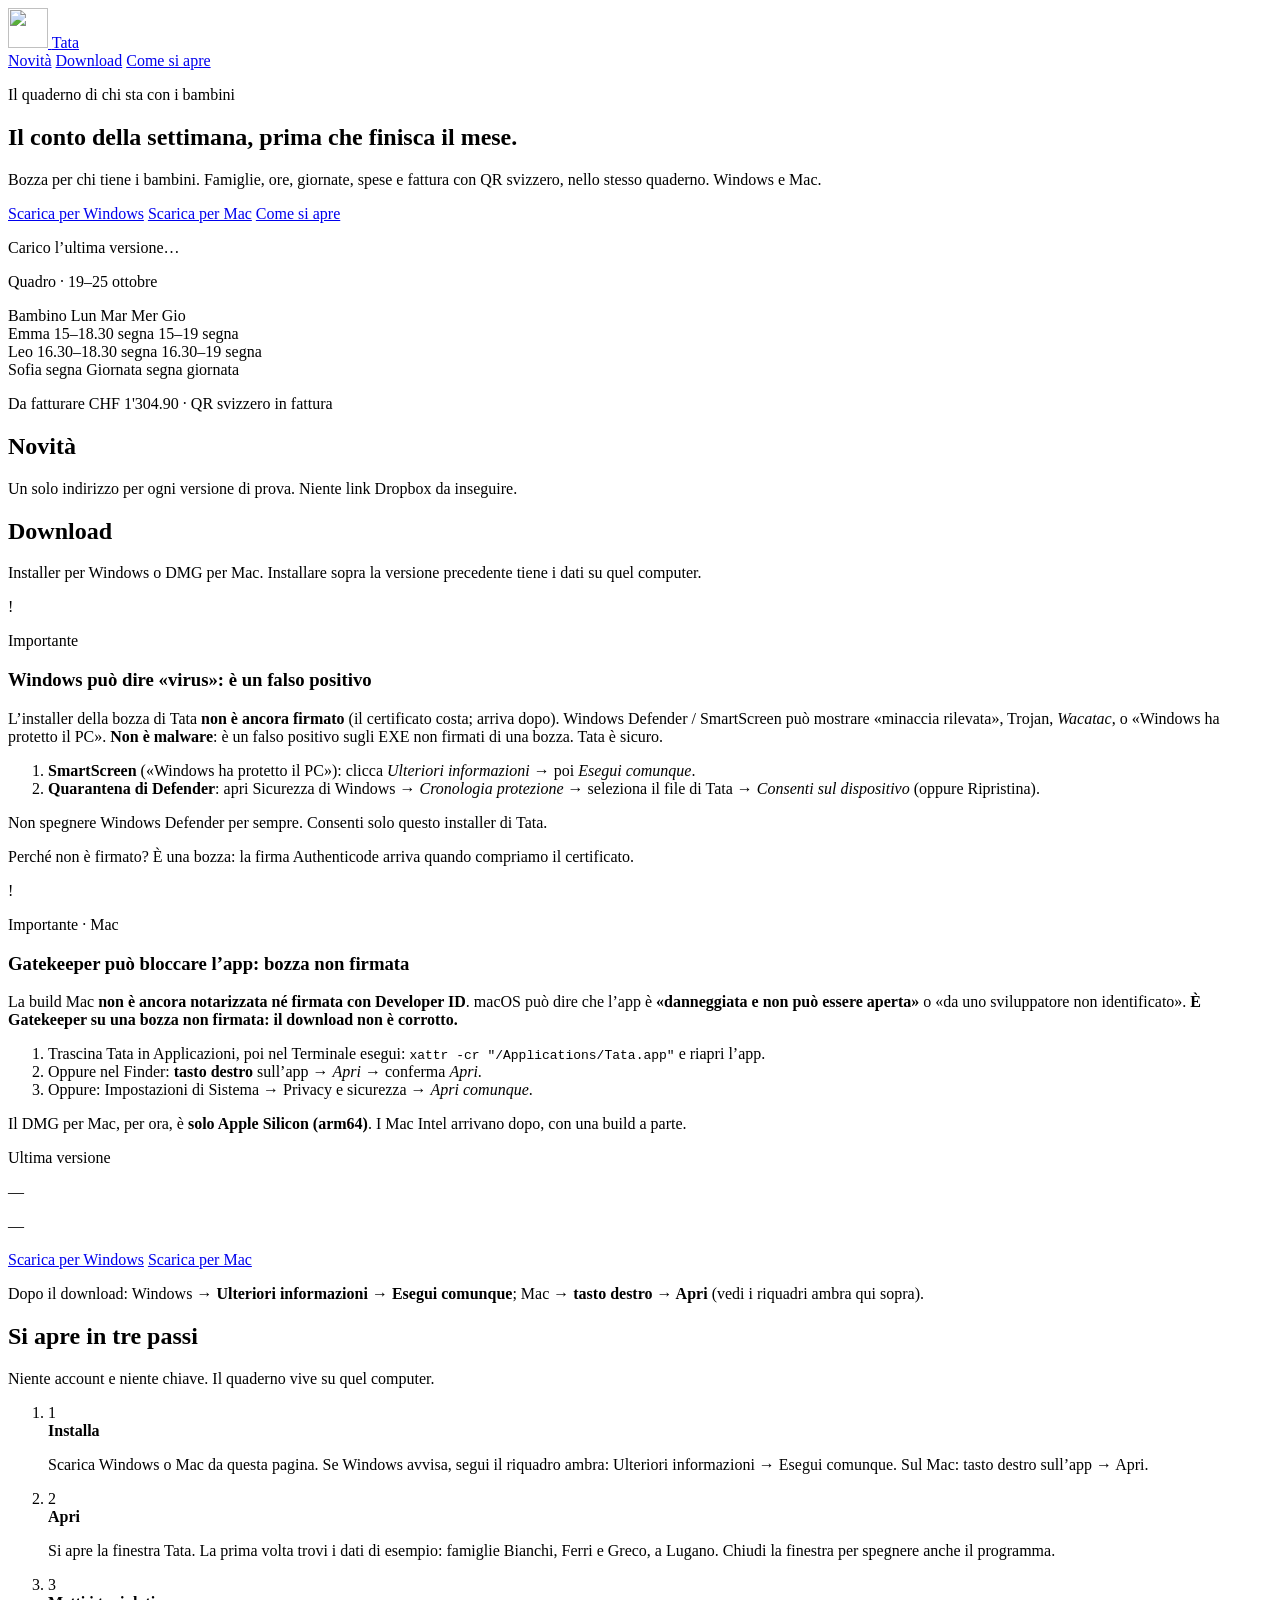
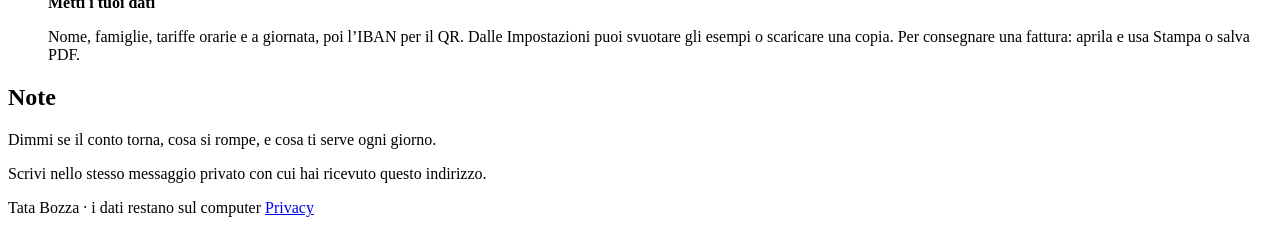
==== index.html @ 2945d557 "Soften the page so it feels like a nanny's notebook. Co-authored-by: Cursor <cursoragent@cursor.com>" ====
<!DOCTYPE html>
<html lang="it">
<head>
  <meta charset="UTF-8" />
  <meta name="viewport" content="width=device-width, initial-scale=1" />
  <title>Tata — Quaderno della tata · Bozza</title>
  <meta name="description" content="Bozza di Tata, il quaderno per chi tiene i bambini. Famiglie, ore, giornate, spese e fattura con QR svizzero. Windows e Mac." />
  <meta name="robots" content="noindex, nofollow" />
  <!-- GitHub project Pages: https://USER.github.io/tata/ -->
  <base href="/tata/" />
  <link rel="icon" href="tata-mark.svg" type="image/svg+xml" />
  <link rel="preconnect" href="https://fonts.googleapis.com" />
  <link rel="preconnect" href="https://fonts.gstatic.com" crossorigin />
  <link href="https://fonts.googleapis.com/css2?family=Fraunces:opsz,wght@9..144,500;9..144,620;9..144,700&family=Nunito:wght@400;600;700;800&display=swap" rel="stylesheet" />
  <link rel="stylesheet" href="styles.css?v=2" />
</head>
<body>
  <div class="grain" aria-hidden="true"></div>

  <header class="top">
    <a class="brand" href="#top" aria-label="Tata, inizio">
      <img src="tata-mark.svg" alt="" width="40" height="40" />
      <span>Tata</span>
    </a>
    <nav class="top-nav">
      <a href="#updates">Novità</a>
      <a href="#download">Download</a>
      <a href="#start">Come si apre</a>
    </nav>
  </header>

  <main id="top">
    <section class="hero" aria-label="Tata, bozza">
      <div class="blob blob-a" aria-hidden="true"></div>
      <div class="blob blob-b" aria-hidden="true"></div>
      <div class="hero-copy">
        <p class="eyebrow">Il quaderno di chi sta con i bambini</p>
        <h1>Il conto della settimana, prima che finisca il mese.</h1>
        <p class="lede">Bozza per chi tiene i bambini. Famiglie, ore, giornate, spese e fattura con QR svizzero, nello stesso quaderno. Windows e Mac.</p>
        <div class="cta-row">
          <a class="btn primary" id="btnDownload" href="#download">Scarica per Windows</a>
          <a class="btn primary soft" id="btnDownloadMacHero" href="#download">Scarica per Mac</a>
          <a class="btn ghost" href="#start">Come si apre</a>
        </div>
        <p class="hero-meta" id="heroMeta">Carico l’ultima versione…</p>
      </div>
      <div class="hero-board" aria-hidden="true">
        <p class="board-kicker">Quadro · 19–25 ottobre</p>
        <div class="board-head">
          <span>Bambino</span>
          <span>Lun</span>
          <span>Mar</span>
          <span>Mer</span>
          <span>Gio</span>
        </div>
        <div class="board-row">
          <span class="board-name"><i class="dot-name peach"></i>Emma</span>
          <span class="pill solid">15–18.30</span>
          <span class="pill ghost">segna</span>
          <span class="pill dash">15–19</span>
          <span class="pill ghost">segna</span>
        </div>
        <div class="board-row">
          <span class="board-name"><i class="dot-name sky"></i>Leo</span>
          <span class="pill solid sky">16.30–18.30</span>
          <span class="pill ghost">segna</span>
          <span class="pill dash sky">16.30–19</span>
          <span class="pill ghost">segna</span>
        </div>
        <div class="board-row">
          <span class="board-name"><i class="dot-name rose"></i>Sofia</span>
          <span class="pill ghost">segna</span>
          <span class="pill solid rose">Giornata</span>
          <span class="pill ghost">segna</span>
          <span class="pill dash rose">giornata</span>
        </div>
        <p class="board-foot">Da fatturare CHF 1'304.90 · QR svizzero in fattura</p>
      </div>
    </section>

    <section class="section" id="updates">
      <div class="section-inner">
        <h2>Novità</h2>
        <p class="section-lede">Un solo indirizzo per ogni versione di prova. Niente link Dropbox da inseguire.</p>
        <div id="latestNotes" class="notes"></div>
      </div>
    </section>

    <section class="section alt" id="download">
      <div class="section-inner">
        <h2>Download</h2>
        <p class="section-lede">Installer per Windows o DMG per Mac. Installare sopra la versione precedente tiene i dati su quel computer.</p>

        <aside class="security-banner" id="windowsSecurity" role="note" aria-labelledby="securityBannerTitle">
          <div class="security-banner-head">
            <span class="security-banner-icon" aria-hidden="true">!</span>
            <div>
              <p class="security-banner-kicker">Importante</p>
              <h3 class="security-banner-title" id="securityBannerTitle">Windows può dire «virus»: è un falso positivo</h3>
            </div>
          </div>
          <div class="security-banner-body">
            <p>
              L’installer della bozza di Tata <strong>non è ancora firmato</strong> (il certificato costa; arriva dopo).
              Windows Defender / SmartScreen può mostrare «minaccia rilevata», Trojan, <em>Wacatac</em>, o «Windows ha protetto il PC».
              <strong>Non è malware</strong>: è un falso positivo sugli EXE non firmati di una bozza. Tata è sicuro.
            </p>
            <ol class="security-steps">
              <li>
                <strong>SmartScreen</strong> («Windows ha protetto il PC»):
                clicca <em>Ulteriori informazioni</em> → poi <em>Esegui comunque</em>.
              </li>
              <li>
                <strong>Quarantena di Defender</strong>: apri Sicurezza di Windows →
                <em>Cronologia protezione</em> → seleziona il file di Tata →
                <em>Consenti sul dispositivo</em> (oppure Ripristina).
              </li>
            </ol>
            <p class="security-banner-foot">
              Non spegnere Windows Defender per sempre. Consenti solo questo installer di Tata.
            </p>
          </div>
          <p class="security-banner-why">
            Perché non è firmato? È una bozza: la firma Authenticode arriva quando compriamo il certificato.
          </p>
        </aside>

        <aside class="security-banner" id="macSecurity" role="note" aria-labelledby="macSecurityBannerTitle">
          <div class="security-banner-head">
            <span class="security-banner-icon" aria-hidden="true">!</span>
            <div>
              <p class="security-banner-kicker">Importante · Mac</p>
              <h3 class="security-banner-title" id="macSecurityBannerTitle">Gatekeeper può bloccare l’app: bozza non firmata</h3>
            </div>
          </div>
          <div class="security-banner-body">
            <p>
              La build Mac <strong>non è ancora notarizzata né firmata con Developer ID</strong>.
              macOS può dire che l’app è <strong>«danneggiata e non può essere aperta»</strong> o
              «da uno sviluppatore non identificato».
              <strong>È Gatekeeper su una bozza non firmata: il download non è corrotto.</strong>
            </p>
            <ol class="security-steps">
              <li>
                Trascina Tata in Applicazioni, poi nel Terminale esegui:
                <code>xattr -cr "/Applications/Tata.app"</code>
                e riapri l’app.
              </li>
              <li>
                Oppure nel Finder: <strong>tasto destro</strong> sull’app →
                <em>Apri</em> → conferma <em>Apri</em>.
              </li>
              <li>
                Oppure: Impostazioni di Sistema → Privacy e sicurezza →
                <em>Apri comunque</em>.
              </li>
            </ol>
            <p class="security-banner-foot">
              Il DMG per Mac, per ora, è <strong>solo Apple Silicon (arm64)</strong>. I Mac Intel arrivano dopo, con una build a parte.
            </p>
          </div>
        </aside>

        <div class="download-panel" id="downloadPanel" role="region" aria-label="Ultima versione">
          <div class="dl-main">
            <div>
              <p class="dl-label">Ultima versione</p>
              <p class="dl-version" id="dlVersion">—</p>
              <p class="dl-file" id="dlFile">—</p>
            </div>
            <div class="dl-actions">
              <a class="btn primary" id="btnDownloadMain" href="#download">Scarica per Windows</a>
              <a class="btn primary soft" id="btnDownloadMac" href="#download">Scarica per Mac</a>
            </div>
          </div>
          <p class="dl-hint" id="dlHint"></p>
          <p class="dl-security-reminder">
            Dopo il download: Windows → <strong>Ulteriori informazioni → Esegui comunque</strong>;
            Mac → <strong>tasto destro → Apri</strong> (vedi i riquadri ambra qui sopra).
          </p>
        </div>
        <div class="history" id="history"></div>
      </div>
    </section>

    <section class="section" id="start">
      <div class="section-inner">
        <h2>Si apre in tre passi</h2>
        <p class="section-lede">Niente account e niente chiave. Il quaderno vive su quel computer.</p>
        <ol class="steps">
          <li>
            <span class="step-num" aria-hidden="true">1</span>
            <div class="step-body">
              <strong>Installa</strong>
              <p>Scarica Windows o Mac da questa pagina. Se Windows avvisa, segui il riquadro ambra: Ulteriori informazioni → Esegui comunque. Sul Mac: tasto destro sull’app → Apri.</p>
            </div>
          </li>
          <li>
            <span class="step-num" aria-hidden="true">2</span>
            <div class="step-body">
              <strong>Apri</strong>
              <p>Si apre la finestra Tata. La prima volta trovi i dati di esempio: famiglie Bianchi, Ferri e Greco, a Lugano. Chiudi la finestra per spegnere anche il programma.</p>
            </div>
          </li>
          <li>
            <span class="step-num" aria-hidden="true">3</span>
            <div class="step-body">
              <strong>Metti i tuoi dati</strong>
              <p>Nome, famiglie, tariffe orarie e a giornata, poi l’IBAN per il QR. Dalle Impostazioni puoi svuotare gli esempi o scaricare una copia. Per consegnare una fattura: aprila e usa Stampa o salva PDF.</p>
            </div>
          </li>
        </ol>
        <p class="expiry" id="expiryLine"></p>
      </div>
    </section>

    <section class="section alt" id="feedback">
      <div class="section-inner narrow">
        <h2>Note</h2>
        <p class="section-lede">Dimmi se il conto torna, cosa si rompe, e cosa ti serve ogni giorno.</p>
        <p class="feedback-line">Scrivi nello stesso messaggio privato con cui hai ricevuto questo indirizzo.</p>
      </div>
    </section>
  </main>

  <footer class="foot">
    <div class="foot-inner">
      <span class="brand-mini">Tata</span>
      <span>Bozza · i dati restano sul computer</span>
      <a href="privacy.html">Privacy</a>
    </div>
  </footer>

  <script src="app.js"></script>
</body>
</html>
---- styles.css ----
:root {
  --bg: #f6efe6;
  --bg-deep: #f3e6d8;
  --ink: #3c332c;
  --ink-soft: #5c5148;
  --muted: #8a7b70;
  --line: rgba(92, 70, 52, 0.12);
  --panel: #fffaf4;
  --peach: #e7b089;
  --peach-deep: #d4966e;
  --sage: #6f8f78;
  --sage-deep: #5d7a66;
  --blush: #e7b7ae;
  --sky: #9eb8c9;
  --rose: #c9899a;
  --warn: #b86a32;
  --warn-ink: #6a4324;
  --warn-bg: #fff3e4;
  --warn-border: #f0d0aa;
  --font-display: "Fraunces", Georgia, serif;
  --font-body: "Nunito", "Segoe UI", sans-serif;
  --max: 1080px;
  --radius: 28px;
}

*,
*::before,
*::after { box-sizing: border-box; }

html {
  scroll-behavior: smooth;
  scroll-padding-top: 84px;
}

.section,
#top { scroll-margin-top: 84px; }

body {
  margin: 0;
  font-family: var(--font-body);
  color: var(--ink);
  background:
    radial-gradient(900px 520px at 8% -10%, rgba(231, 183, 174, 0.45), transparent 60%),
    radial-gradient(800px 480px at 100% 8%, rgba(158, 184, 201, 0.35), transparent 55%),
    linear-gradient(180deg, #fbf6ef 0%, var(--bg) 40%, #f3e4d4 100%);
  min-height: 100vh;
  line-height: 1.55;
  -webkit-font-smoothing: antialiased;
}

.grain {
  pointer-events: none;
  position: fixed;
  inset: 0;
  z-index: 50;
  opacity: 0.04;
  background-image: url("data:image/svg+xml,%3Csvg viewBox='0 0 200 200' xmlns='http://www.w3.org/2000/svg'%3E%3Cfilter id='n'%3E%3CfeTurbulence type='fractalNoise' baseFrequency='0.8' numOctaves='2' stitchTiles='stitch'/%3E%3C/filter%3E%3Crect width='100%25' height='100%25' filter='url(%23n)'/%3E%3C/svg%3E");
}

a { color: inherit; }

.top {
  position: sticky;
  top: 0;
  z-index: 20;
  display: flex;
  align-items: center;
  justify-content: space-between;
  gap: 16px;
  margin: 14px auto 0;
  width: min(1120px, calc(100% - 28px));
  padding: 10px 14px 10px 12px;
  border-radius: 999px;
  background: rgba(255, 250, 244, 0.82);
  border: 1px solid rgba(255, 255, 255, 0.7);
  box-shadow: 0 10px 30px rgba(120, 84, 54, 0.08);
  backdrop-filter: blur(12px);
}

.brand {
  display: inline-flex;
  align-items: center;
  gap: 10px;
  text-decoration: none;
  font-family: var(--font-display);
  font-weight: 620;
  font-size: 1.35rem;
  letter-spacing: -0.02em;
  color: var(--ink);
}

.brand img {
  width: 40px;
  height: 40px;
  border-radius: 50%;
}

.top-nav {
  display: flex;
  gap: 6px;
  font-size: 0.95rem;
  font-weight: 700;
  color: var(--ink-soft);
}

.top-nav a {
  text-decoration: none;
  padding: 8px 14px;
  border-radius: 999px;
}

.top-nav a:hover {
  background: rgba(111, 143, 120, 0.12);
  color: var(--sage-deep);
}

.hero {
  position: relative;
  display: grid;
  grid-template-columns: minmax(0, 1.05fr) minmax(280px, 0.95fr);
  gap: 36px;
  align-items: center;
  width: min(1120px, calc(100% - 40px));
  margin: 28px auto 10px;
  padding: 42px 18px 28px;
  overflow: hidden;
}

.blob {
  position: absolute;
  border-radius: 50%;
  filter: blur(2px);
  z-index: 0;
  pointer-events: none;
}

.blob-a {
  width: 280px;
  height: 280px;
  left: -40px;
  top: 20px;
  background: rgba(231, 183, 174, 0.45);
}

.blob-b {
  width: 220px;
  height: 220px;
  right: 8%;
  bottom: -30px;
  background: rgba(158, 184, 201, 0.35);
}

.hero-copy,
.hero-board { position: relative; z-index: 1; }

.eyebrow {
  margin: 0 0 12px;
  color: var(--sage-deep);
  font-weight: 800;
  letter-spacing: 0.01em;
}

.hero-copy h1 {
  margin: 0 0 14px;
  font-family: var(--font-display);
  font-weight: 620;
  font-size: clamp(2.2rem, 4.6vw, 3.5rem);
  letter-spacing: -0.03em;
  line-height: 1.08;
  color: #3a312b;
  max-width: 12ch;
}

.lede {
  margin: 0 0 26px;
  max-width: 38ch;
  font-size: 1.08rem;
  color: var(--ink-soft);
}

.cta-row {
  display: flex;
  flex-wrap: wrap;
  gap: 10px;
  margin-bottom: 14px;
}

.btn {
  display: inline-flex;
  align-items: center;
  justify-content: center;
  min-height: 48px;
  padding: 0 20px;
  border-radius: 999px;
  text-decoration: none;
  font-weight: 800;
  font-size: 0.95rem;
  border: 1px solid transparent;
  transition: transform 0.15s ease, background 0.15s ease, box-shadow 0.15s ease;
}

.btn:hover { transform: translateY(-1px); }
.btn:active { transform: translateY(0); }

.btn.primary {
  background: var(--peach);
  color: #3f2c22;
  box-shadow: 0 8px 18px rgba(212, 150, 110, 0.28);
}

.btn.primary:hover { background: #efc09a; }

.btn.primary.soft,
.btn.soft {
  background: var(--sage);
  color: #fbf8f3;
  box-shadow: 0 8px 18px rgba(111, 143, 120, 0.25);
}

.btn.primary.soft:hover,
.btn.soft:hover { background: #7d9d86; }

.btn.ghost {
  background: rgba(255, 250, 244, 0.7);
  color: var(--ink);
  border-color: rgba(92, 70, 52, 0.14);
}

.btn.ghost:hover { background: #fff; }

.btn[aria-disabled="true"],
.btn.is-disabled {
  opacity: 0.48;
  pointer-events: none;
  box-shadow: none;
}

.hero-meta {
  margin: 0;
  font-size: 0.92rem;
  color: var(--muted);
}

.hero-board {
  background: rgba(255, 250, 244, 0.92);
  border: 1px solid rgba(255, 255, 255, 0.8);
  border-radius: 32px;
  padding: 22px 20px 16px;
  box-shadow:
    0 24px 50px rgba(120, 84, 54, 0.1),
    0 2px 0 rgba(255, 255, 255, 0.8) inset;
}

.board-kicker {
  margin: 0 0 14px;
  font-family: var(--font-display);
  font-size: 1.05rem;
  font-weight: 620;
  color: var(--ink);
}

.board-head,
.board-row {
  display: grid;
  grid-template-columns: 92px repeat(4, minmax(0, 1fr));
  gap: 8px;
  align-items: center;
}

.board-head {
  margin-bottom: 8px;
  font-size: 0.72rem;
  letter-spacing: 0.04em;
  text-transform: lowercase;
  color: var(--muted);
  font-weight: 800;
}

.board-row { margin-bottom: 8px; }

.board-name {
  display: inline-flex;
  align-items: center;
  gap: 8px;
  font-weight: 800;
  font-size: 0.95rem;
}

.dot-name {
  width: 10px;
  height: 10px;
  border-radius: 50%;
  background: var(--peach);
  display: inline-block;
}

.dot-name.sky { background: var(--sky); }
.dot-name.rose { background: var(--rose); }
.dot-name.peach { background: var(--peach-deep); }

.pill {
  display: inline-flex;
  align-items: center;
  justify-content: center;
  min-height: 34px;
  padding: 0 8px;
  border-radius: 999px;
  font-size: 0.72rem;
  font-weight: 800;
  text-align: center;
  line-height: 1.15;
}

.pill.solid { background: #f0c7a4; color: #5a3b28; }
.pill.solid.sky { background: #d5e4ee; color: #355066; }
.pill.solid.rose { background: #f3d5dc; color: #6d4050; }
.pill.dash {
  background: transparent;
  color: #a86a42;
  border: 1.5px dashed #e3b48f;
}
.pill.dash.sky { color: #4d6d86; border-color: #b7cddd; }
.pill.dash.rose { color: #8d5368; border-color: #e3b8c4; }
.pill.ghost {
  background: transparent;
  color: var(--muted);
  font-weight: 700;
}

.board-foot {
  margin: 12px 0 0;
  padding-top: 12px;
  border-top: 1px dashed rgba(92, 70, 52, 0.16);
  font-size: 0.84rem;
  color: var(--ink-soft);
}

.section { padding: 64px 5vw; }

.section.alt {
  background: rgba(255, 250, 244, 0.45);
}

.section-inner {
  max-width: var(--max);
  margin: 0 auto;
}

.section-inner.narrow { max-width: 680px; }

.section h1,
.section h2 {
  margin: 0 0 8px;
  font-family: var(--font-display);
  font-weight: 620;
  font-size: clamp(2rem, 4vw, 2.7rem);
  letter-spacing: -0.03em;
  line-height: 1.1;
}

.section-inner > p { color: var(--ink-soft); }

.section-lede {
  margin: 0 0 28px;
  max-width: 42ch;
  color: var(--ink-soft);
  font-size: 1.05rem;
}

.notes {
  display: grid;
  gap: 12px;
  padding: 0;
  margin: 0;
  list-style: none;
}

.notes li,
.note-item {
  position: relative;
  padding: 16px 18px 16px 22px;
  border-radius: 22px;
  background: rgba(255, 250, 244, 0.86);
  box-shadow: 0 8px 24px rgba(120, 84, 54, 0.05);
  font-size: 1rem;
  color: var(--ink-soft);
}

.note-item::before {
  content: "";
  position: absolute;
  left: 12px;
  top: 1.35em;
  width: 0;
  height: 0;
}

.download-panel {
  background: var(--panel);
  border-radius: var(--radius);
  padding: 22px 24px;
  box-shadow: 0 16px 40px rgba(120, 84, 54, 0.07);
}

.dl-main {
  display: flex;
  flex-wrap: wrap;
  align-items: center;
  justify-content: space-between;
  gap: 18px;
}

.dl-actions {
  display: flex;
  flex-wrap: wrap;
  gap: 10px;
  align-items: center;
}

.dl-label {
  margin: 0 0 4px;
  font-size: 0.78rem;
  letter-spacing: 0.06em;
  text-transform: lowercase;
  color: var(--muted);
  font-weight: 800;
}

.dl-version {
  margin: 0;
  font-family: var(--font-display);
  font-size: 2rem;
  font-weight: 620;
}

.dl-file {
  margin: 6px 0 0;
  color: var(--muted);
  font-size: 0.92rem;
  word-break: break-all;
}

.dl-hint {
  margin: 16px 0 0;
  color: var(--muted);
  font-size: 0.95rem;
}

.security-banner {
  margin: 0 0 18px;
  padding: 22px 22px 18px;
  border-radius: 26px;
  background: linear-gradient(180deg, #fff8ef 0%, #fff1e0 100%);
  box-shadow: 0 10px 28px rgba(184, 106, 50, 0.08);
  color: var(--warn-ink);
}

.security-banner-head {
  display: flex;
  gap: 14px;
  align-items: center;
  margin-bottom: 12px;
}

.security-banner-icon {
  flex-shrink: 0;
  display: inline-flex;
  align-items: center;
  justify-content: center;
  width: 42px;
  height: 42px;
  border-radius: 50%;
  background: #f3d2b0;
  color: #6a4324;
  font-family: var(--font-display);
  font-weight: 700;
  font-size: 1.3rem;
  line-height: 1;
}

.security-banner-kicker {
  margin: 0 0 2px;
  font-size: 0.75rem;
  letter-spacing: 0.08em;
  text-transform: lowercase;
  font-weight: 800;
  color: var(--warn);
}

.security-banner-title {
  margin: 0;
  font-family: var(--font-display);
  font-weight: 620;
  font-size: clamp(1.2rem, 2.4vw, 1.5rem);
  letter-spacing: -0.02em;
  line-height: 1.2;
  color: var(--warn-ink);
}

.security-banner-body > p {
  margin: 0 0 12px;
  font-size: 0.98rem;
  line-height: 1.55;
  color: var(--warn-ink);
}

.security-steps {
  margin: 0 0 12px;
  padding-left: 1.15rem;
  color: var(--warn-ink);
  font-size: 0.96rem;
}

.security-steps li { margin: 0 0 8px; line-height: 1.5; }
.security-steps li:last-child { margin-bottom: 0; }

.security-steps em {
  font-style: normal;
  font-weight: 800;
  background: rgba(243, 210, 176, 0.7);
  padding: 1px 6px;
  border-radius: 999px;
}

.security-steps code {
  font-family: ui-monospace, SFMono-Regular, Menlo, Monaco, Consolas, monospace;
  font-size: 0.84em;
  word-break: break-all;
}

.security-banner-foot {
  margin: 0 !important;
  font-size: 0.9rem !important;
  font-weight: 700;
}

.security-banner-why {
  margin: 12px 0 0;
  font-size: 0.88rem;
  color: rgba(106, 67, 36, 0.8);
}

.dl-security-reminder {
  margin: 14px 0 0;
  padding: 12px 16px;
  border-radius: 18px;
  background: #fff6ec;
  color: var(--warn-ink);
  font-size: 0.92rem;
  font-weight: 700;
  line-height: 1.45;
}

.history {
  margin-top: 22px;
  display: grid;
  gap: 12px;
}

.hist-item {
  padding: 16px 18px;
  border-radius: 20px;
  background: rgba(255, 250, 244, 0.7);
}

.hist-head {
  display: flex;
  flex-wrap: wrap;
  gap: 10px 16px;
  align-items: baseline;
  margin-bottom: 8px;
}

.hist-ver {
  font-family: var(--font-display);
  font-weight: 620;
  font-size: 1.15rem;
}

.hist-date { color: var(--muted); font-size: 0.9rem; }

.hist-notes {
  margin: 0;
  padding-left: 1.1rem;
  color: var(--ink-soft);
}

.steps {
  margin: 0;
  padding: 0;
  list-style: none;
  display: grid;
  grid-template-columns: repeat(3, minmax(0, 1fr));
  gap: 16px;
}

.steps li {
  display: flex;
  flex-direction: column;
  gap: 14px;
  margin: 0;
  padding: 22px 20px 24px;
  background: rgba(255, 250, 244, 0.9);
  border-radius: 28px;
  box-shadow: 0 12px 30px rgba(120, 84, 54, 0.06);
  min-width: 0;
}

.step-num {
  display: inline-flex;
  align-items: center;
  justify-content: center;
  width: 46px;
  height: 46px;
  border-radius: 50%;
  font-family: var(--font-display);
  font-weight: 620;
  font-size: 1.2rem;
  background: #efe2d2;
  color: #6a4b34;
}

.step-body strong {
  display: block;
  margin-bottom: 6px;
  font-family: var(--font-display);
  font-size: 1.35rem;
  font-weight: 620;
  letter-spacing: -0.02em;
  color: var(--ink);
}

.step-body p {
  margin: 0;
  color: var(--ink-soft);
  font-size: 0.98rem;
}

.expiry {
  margin: 22px 0 0;
  color: var(--muted);
}

.feedback-line {
  margin: 0;
  font-size: 1.08rem;
  color: var(--ink-soft);
}

.foot { padding: 10px 5vw 36px; }

.foot-inner {
  max-width: var(--max);
  margin: 0 auto;
  display: flex;
  flex-wrap: wrap;
  gap: 10px 24px;
  justify-content: space-between;
  align-items: center;
  padding: 18px 8px 0;
  color: var(--muted);
  font-size: 0.92rem;
}

.foot a {
  color: var(--sage-deep);
  font-weight: 800;
  text-decoration: none;
}

.brand-mini {
  font-family: var(--font-display);
  font-weight: 620;
  font-size: 1.2rem;
  color: var(--ink);
}

@media (max-width: 860px) {
  .top {
    width: calc(100% - 16px);
    margin-top: 8px;
    border-radius: 22px;
  }
  .top-nav { display: none; }
  .hero {
    grid-template-columns: 1fr;
    width: min(1120px, calc(100% - 20px));
    padding-top: 28px;
    gap: 22px;
  }
  .hero-copy h1 { max-width: 14ch; }
  .hero-board { border-radius: 24px; }
  .board-head,
  .board-row {
    grid-template-columns: 78px repeat(4, minmax(0, 1fr));
    gap: 4px;
  }
  .pill { font-size: 0.64rem; padding: 0 4px; }
  .steps { grid-template-columns: 1fr; }
  .security-banner { padding: 18px 16px 14px; }
}

@media (prefers-reduced-motion: reduce) {
  *, *::before, *::after {
    animation: none !important;
    transition: none !important;
  }
}
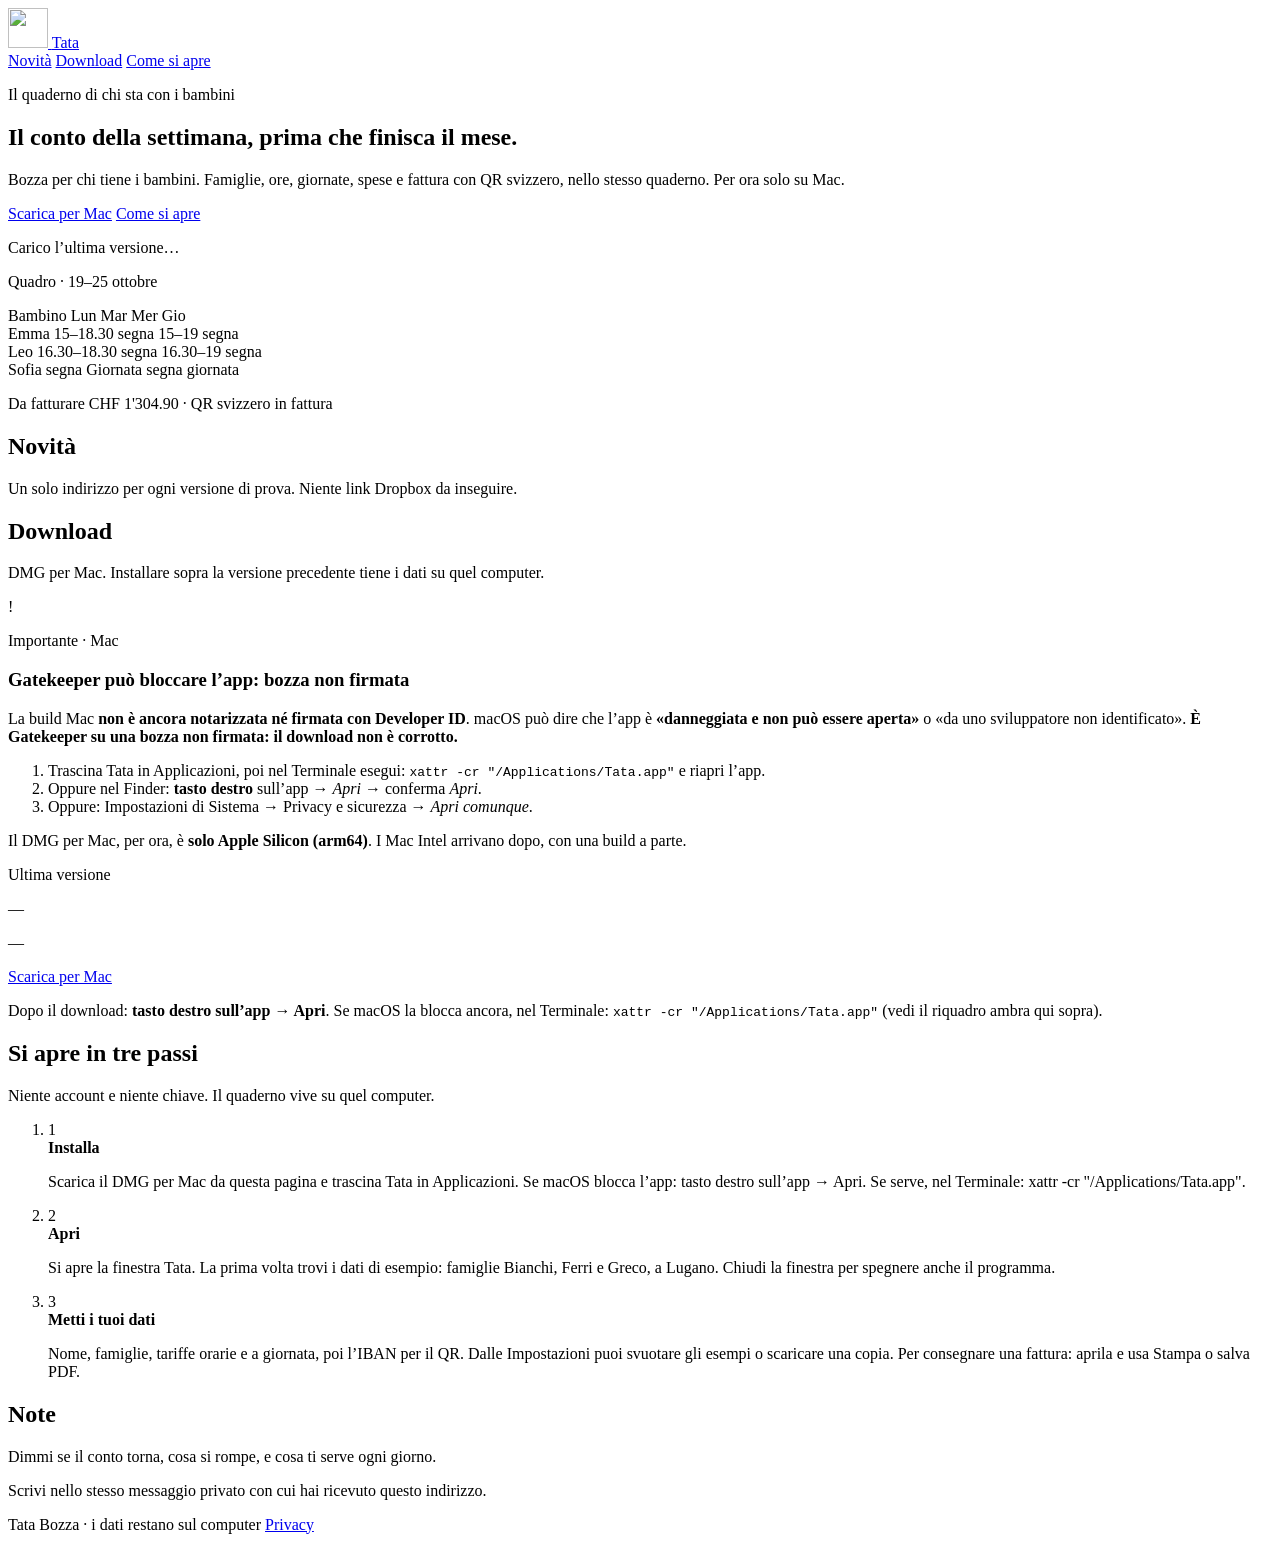
==== commit 7286607c: "Offer only the Mac build for now. Co-authored-by: Cursor <cursoragent@cursor.com>" ====
--- a/index.html
+++ b/index.html
@@ -4,7 +4,7 @@
   <meta charset="UTF-8" />
   <meta name="viewport" content="width=device-width, initial-scale=1" />
   <title>Tata — Quaderno della tata · Bozza</title>
-  <meta name="description" content="Bozza di Tata, il quaderno per chi tiene i bambini. Famiglie, ore, giornate, spese e fattura con QR svizzero. Windows e Mac." />
+  <meta name="description" content="Bozza di Tata, il quaderno per chi tiene i bambini. Famiglie, ore, giornate, spese e fattura con QR svizzero. Per ora solo su Mac." />
   <meta name="robots" content="noindex, nofollow" />
   <!-- GitHub project Pages: https://USER.github.io/tata/ -->
   <base href="/tata/" />
@@ -36,10 +36,9 @@
       <div class="hero-copy">
         <p class="eyebrow">Il quaderno di chi sta con i bambini</p>
         <h1>Il conto della settimana, prima che finisca il mese.</h1>
-        <p class="lede">Bozza per chi tiene i bambini. Famiglie, ore, giornate, spese e fattura con QR svizzero, nello stesso quaderno. Windows e Mac.</p>
+        <p class="lede">Bozza per chi tiene i bambini. Famiglie, ore, giornate, spese e fattura con QR svizzero, nello stesso quaderno. Per ora solo su Mac.</p>
         <div class="cta-row">
-          <a class="btn primary" id="btnDownload" href="#download">Scarica per Windows</a>
-          <a class="btn primary soft" id="btnDownloadMacHero" href="#download">Scarica per Mac</a>
+          <a class="btn primary" id="btnDownloadMacHero" href="#download">Scarica per Mac</a>
           <a class="btn ghost" href="#start">Come si apre</a>
         </div>
         <p class="hero-meta" id="heroMeta">Carico l’ultima versione…</p>
@@ -89,41 +88,7 @@
     <section class="section alt" id="download">
       <div class="section-inner">
         <h2>Download</h2>
-        <p class="section-lede">Installer per Windows o DMG per Mac. Installare sopra la versione precedente tiene i dati su quel computer.</p>
-
-        <aside class="security-banner" id="windowsSecurity" role="note" aria-labelledby="securityBannerTitle">
-          <div class="security-banner-head">
-            <span class="security-banner-icon" aria-hidden="true">!</span>
-            <div>
-              <p class="security-banner-kicker">Importante</p>
-              <h3 class="security-banner-title" id="securityBannerTitle">Windows può dire «virus»: è un falso positivo</h3>
-            </div>
-          </div>
-          <div class="security-banner-body">
-            <p>
-              L’installer della bozza di Tata <strong>non è ancora firmato</strong> (il certificato costa; arriva dopo).
-              Windows Defender / SmartScreen può mostrare «minaccia rilevata», Trojan, <em>Wacatac</em>, o «Windows ha protetto il PC».
-              <strong>Non è malware</strong>: è un falso positivo sugli EXE non firmati di una bozza. Tata è sicuro.
-            </p>
-            <ol class="security-steps">
-              <li>
-                <strong>SmartScreen</strong> («Windows ha protetto il PC»):
-                clicca <em>Ulteriori informazioni</em> → poi <em>Esegui comunque</em>.
-              </li>
-              <li>
-                <strong>Quarantena di Defender</strong>: apri Sicurezza di Windows →
-                <em>Cronologia protezione</em> → seleziona il file di Tata →
-                <em>Consenti sul dispositivo</em> (oppure Ripristina).
-              </li>
-            </ol>
-            <p class="security-banner-foot">
-              Non spegnere Windows Defender per sempre. Consenti solo questo installer di Tata.
-            </p>
-          </div>
-          <p class="security-banner-why">
-            Perché non è firmato? È una bozza: la firma Authenticode arriva quando compriamo il certificato.
-          </p>
-        </aside>
+        <p class="section-lede">DMG per Mac. Installare sopra la versione precedente tiene i dati su quel computer.</p>
 
         <aside class="security-banner" id="macSecurity" role="note" aria-labelledby="macSecurityBannerTitle">
           <div class="security-banner-head">
@@ -169,14 +134,14 @@
               <p class="dl-file" id="dlFile">—</p>
             </div>
             <div class="dl-actions">
-              <a class="btn primary" id="btnDownloadMain" href="#download">Scarica per Windows</a>
-              <a class="btn primary soft" id="btnDownloadMac" href="#download">Scarica per Mac</a>
+              <a class="btn primary" id="btnDownloadMac" href="#download">Scarica per Mac</a>
             </div>
           </div>
           <p class="dl-hint" id="dlHint"></p>
           <p class="dl-security-reminder">
-            Dopo il download: Windows → <strong>Ulteriori informazioni → Esegui comunque</strong>;
-            Mac → <strong>tasto destro → Apri</strong> (vedi i riquadri ambra qui sopra).
+            Dopo il download: <strong>tasto destro sull’app → Apri</strong>.
+            Se macOS la blocca ancora, nel Terminale: <code>xattr -cr "/Applications/Tata.app"</code>
+            (vedi il riquadro ambra qui sopra).
           </p>
         </div>
         <div class="history" id="history"></div>
@@ -192,7 +157,7 @@
             <span class="step-num" aria-hidden="true">1</span>
             <div class="step-body">
               <strong>Installa</strong>
-              <p>Scarica Windows o Mac da questa pagina. Se Windows avvisa, segui il riquadro ambra: Ulteriori informazioni → Esegui comunque. Sul Mac: tasto destro sull’app → Apri.</p>
+              <p>Scarica il DMG per Mac da questa pagina e trascina Tata in Applicazioni. Se macOS blocca l’app: tasto destro sull’app → Apri. Se serve, nel Terminale: xattr -cr "/Applications/Tata.app".</p>
             </div>
           </li>
           <li>
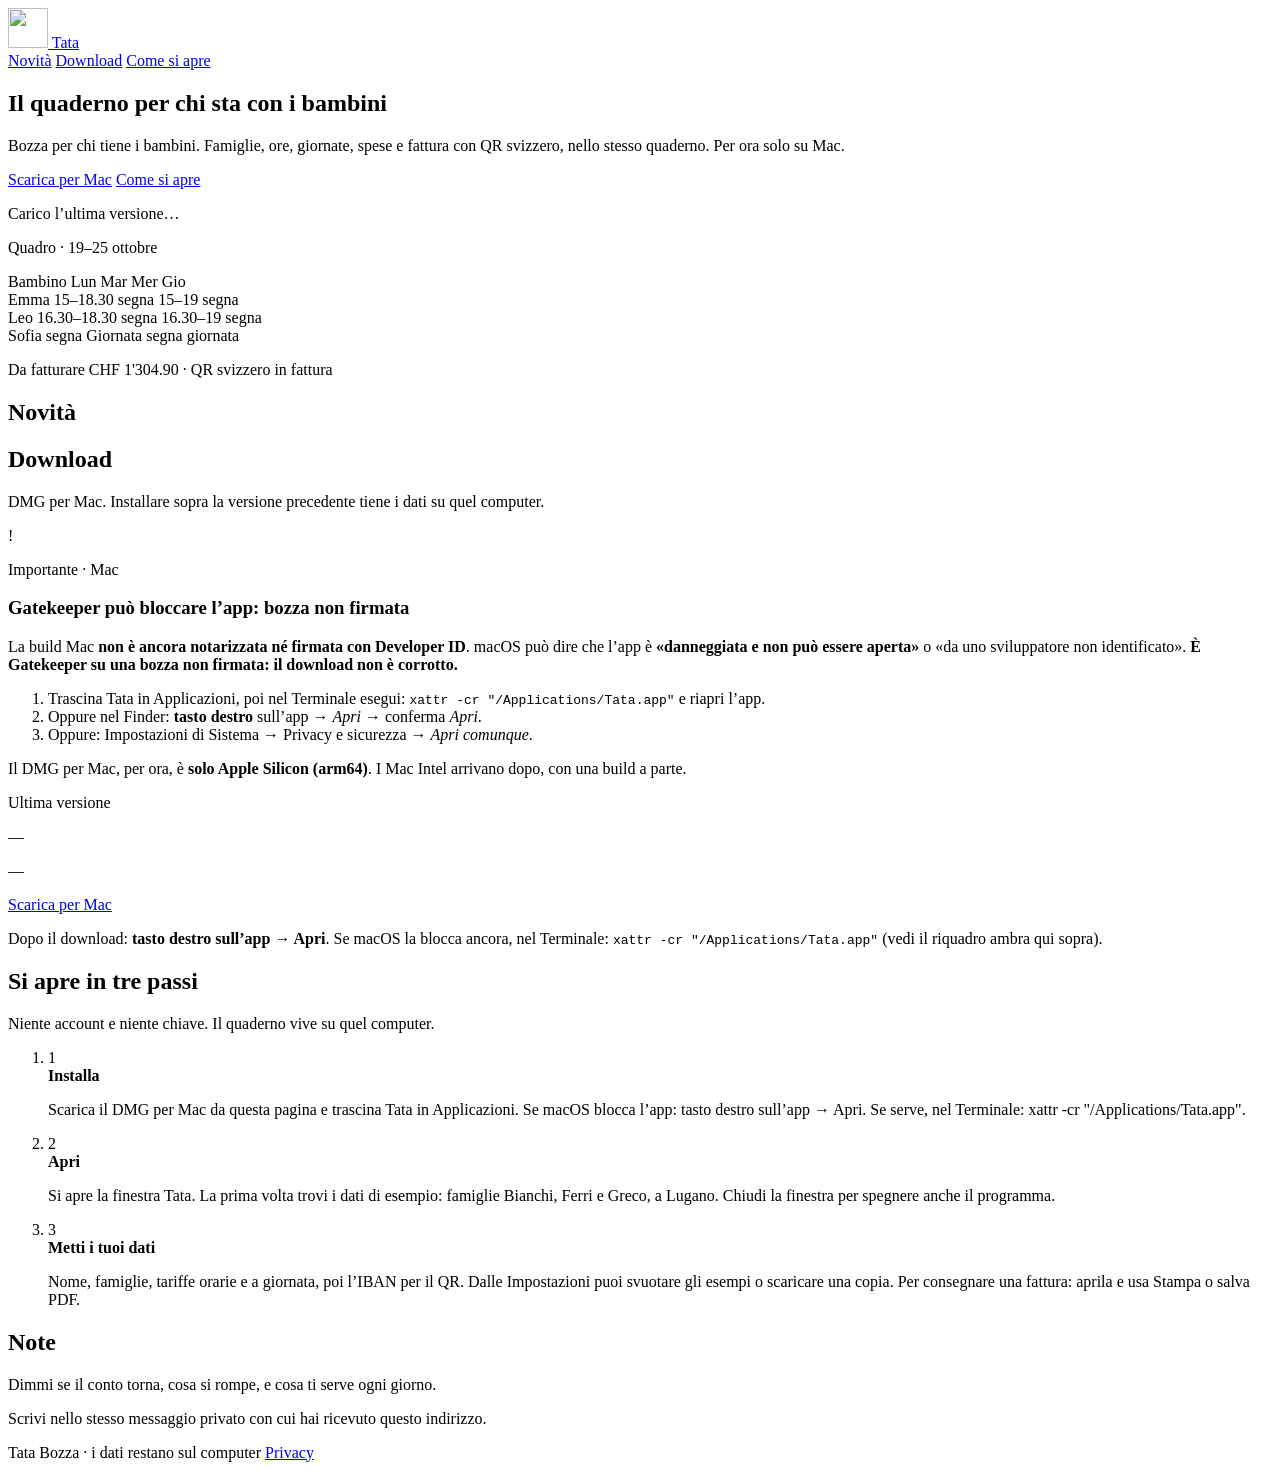
==== commit 05bc6bf4: "Lead the page with the notebook headline. The weekly-bill line did not land, and the Dropbox note is" ====
--- a/index.html
+++ b/index.html
@@ -12,7 +12,7 @@
   <link rel="preconnect" href="https://fonts.googleapis.com" />
   <link rel="preconnect" href="https://fonts.gstatic.com" crossorigin />
   <link href="https://fonts.googleapis.com/css2?family=Fraunces:opsz,wght@9..144,500;9..144,620;9..144,700&family=Nunito:wght@400;600;700;800&display=swap" rel="stylesheet" />
-  <link rel="stylesheet" href="styles.css?v=2" />
+  <link rel="stylesheet" href="styles.css?v=3" />
 </head>
 <body>
   <div class="grain" aria-hidden="true"></div>
@@ -34,8 +34,7 @@
       <div class="blob blob-a" aria-hidden="true"></div>
       <div class="blob blob-b" aria-hidden="true"></div>
       <div class="hero-copy">
-        <p class="eyebrow">Il quaderno di chi sta con i bambini</p>
-        <h1>Il conto della settimana, prima che finisca il mese.</h1>
+        <h1>Il quaderno per chi sta con i bambini</h1>
         <p class="lede">Bozza per chi tiene i bambini. Famiglie, ore, giornate, spese e fattura con QR svizzero, nello stesso quaderno. Per ora solo su Mac.</p>
         <div class="cta-row">
           <a class="btn primary" id="btnDownloadMacHero" href="#download">Scarica per Mac</a>
@@ -80,7 +79,6 @@
     <section class="section" id="updates">
       <div class="section-inner">
         <h2>Novità</h2>
-        <p class="section-lede">Un solo indirizzo per ogni versione di prova. Niente link Dropbox da inseguire.</p>
         <div id="latestNotes" class="notes"></div>
       </div>
     </section>
--- a/styles.css
+++ b/styles.css
@@ -161,14 +161,15 @@
 }
 
 .hero-copy h1 {
-  margin: 0 0 14px;
-  font-family: var(--font-display);
-  font-weight: 620;
-  font-size: clamp(2.2rem, 4.6vw, 3.5rem);
-  letter-spacing: -0.03em;
-  line-height: 1.08;
-  color: #3a312b;
-  max-width: 12ch;
+  margin: 0 0 20px;
+  font-family: var(--font-display);
+  font-weight: 500;
+  font-size: clamp(3.05rem, 6.4vw, 4.75rem);
+  letter-spacing: -0.038em;
+  line-height: 1.02;
+  color: #5c4638;
+  max-width: 11.5ch;
+  text-wrap: balance;
 }
 
 .lede {
@@ -371,7 +372,7 @@
   display: grid;
   gap: 12px;
   padding: 0;
-  margin: 0;
+  margin: 18px 0 0;
   list-style: none;
 }
 
@@ -688,7 +689,7 @@
     padding-top: 28px;
     gap: 22px;
   }
-  .hero-copy h1 { max-width: 14ch; }
+  .hero-copy h1 { max-width: 12ch; }
   .hero-board { border-radius: 24px; }
   .board-head,
   .board-row {
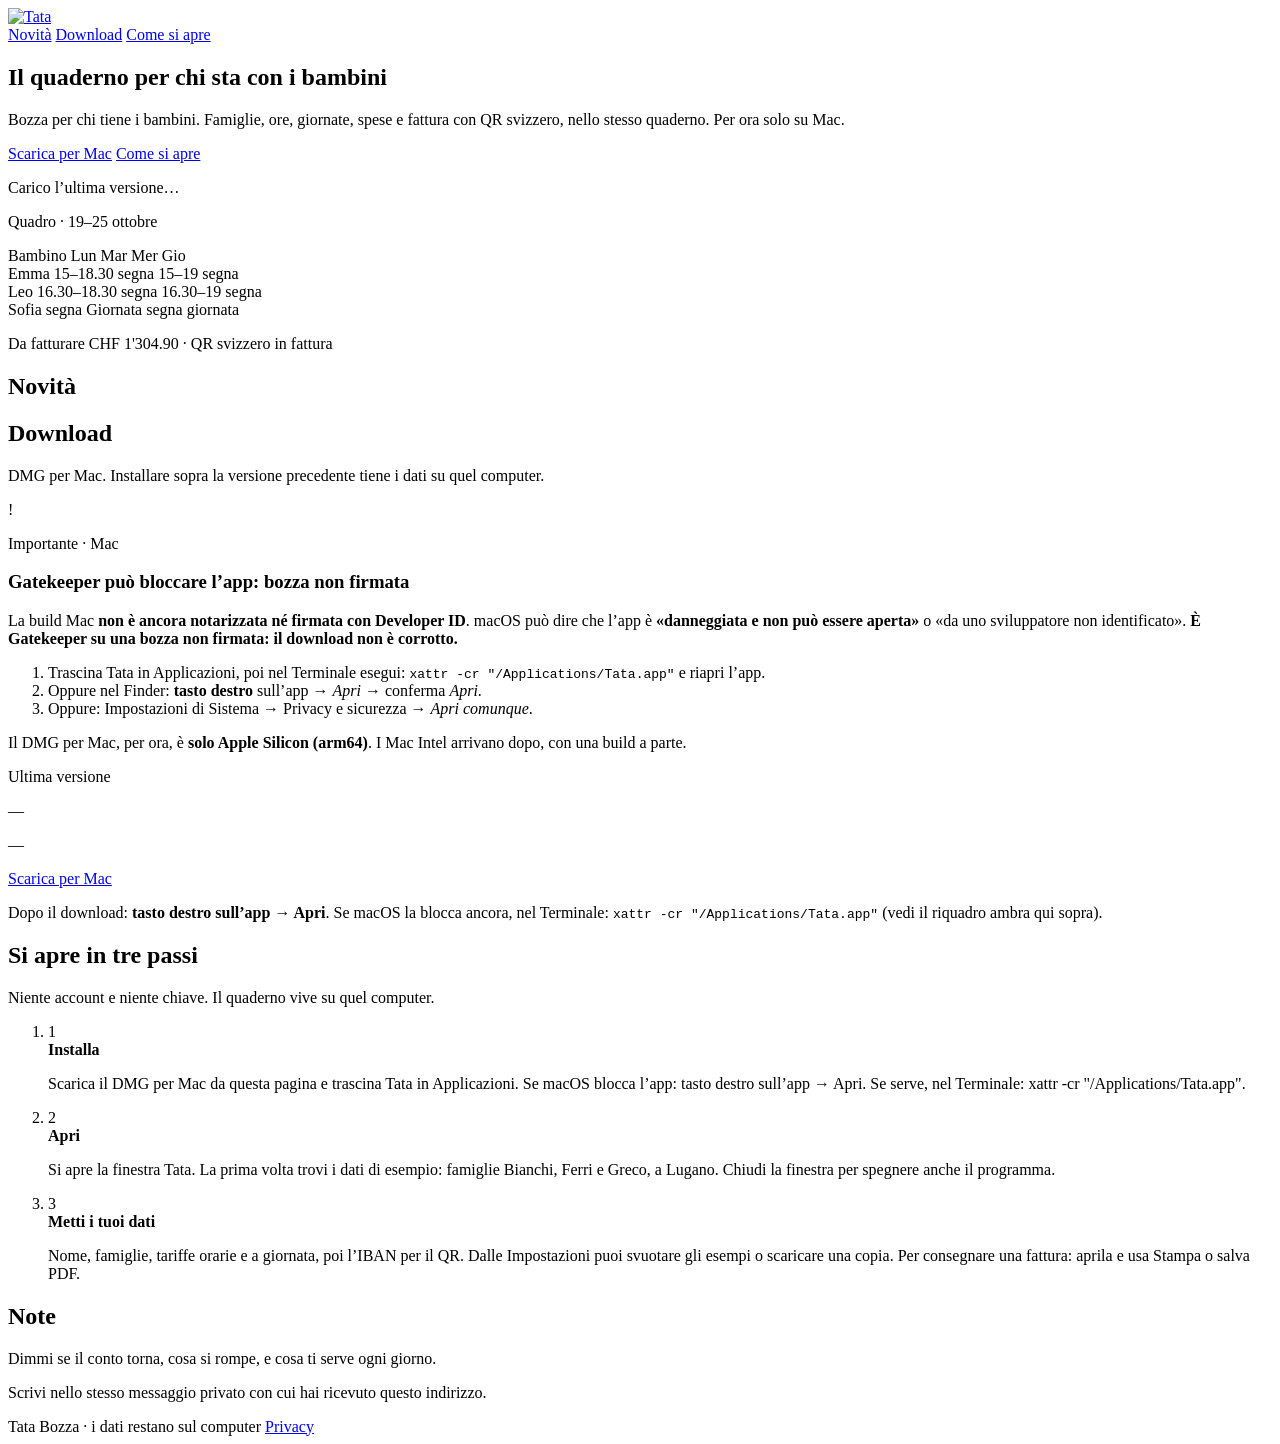
==== commit c7c0116a: "Use the full Tata wordmark in the header. Co-authored-by: Cursor <cursoragent@cursor.com>" ====
--- a/index.html
+++ b/index.html
@@ -12,15 +12,14 @@
   <link rel="preconnect" href="https://fonts.googleapis.com" />
   <link rel="preconnect" href="https://fonts.gstatic.com" crossorigin />
   <link href="https://fonts.googleapis.com/css2?family=Fraunces:opsz,wght@9..144,500;9..144,620;9..144,700&family=Nunito:wght@400;600;700;800&display=swap" rel="stylesheet" />
-  <link rel="stylesheet" href="styles.css?v=3" />
+  <link rel="stylesheet" href="styles.css?v=4" />
 </head>
 <body>
   <div class="grain" aria-hidden="true"></div>
 
   <header class="top">
     <a class="brand" href="#top" aria-label="Tata, inizio">
-      <img src="tata-mark.svg" alt="" width="40" height="40" />
-      <span>Tata</span>
+      <img src="tata-logo.png" alt="Tata" width="68" height="68" />
     </a>
     <nav class="top-nav">
       <a href="#updates">Novità</a>
--- a/styles.css
+++ b/styles.css
@@ -29,11 +29,11 @@
 
 html {
   scroll-behavior: smooth;
-  scroll-padding-top: 84px;
+  scroll-padding-top: 112px;
 }
 
 .section,
-#top { scroll-margin-top: 84px; }
+#top { scroll-margin-top: 112px; }
 
 body {
   margin: 0;
@@ -90,9 +90,10 @@
 }
 
 .brand img {
-  width: 40px;
-  height: 40px;
-  border-radius: 50%;
+  display: block;
+  height: 68px;
+  width: auto;
+  object-fit: contain;
 }
 
 .top-nav {
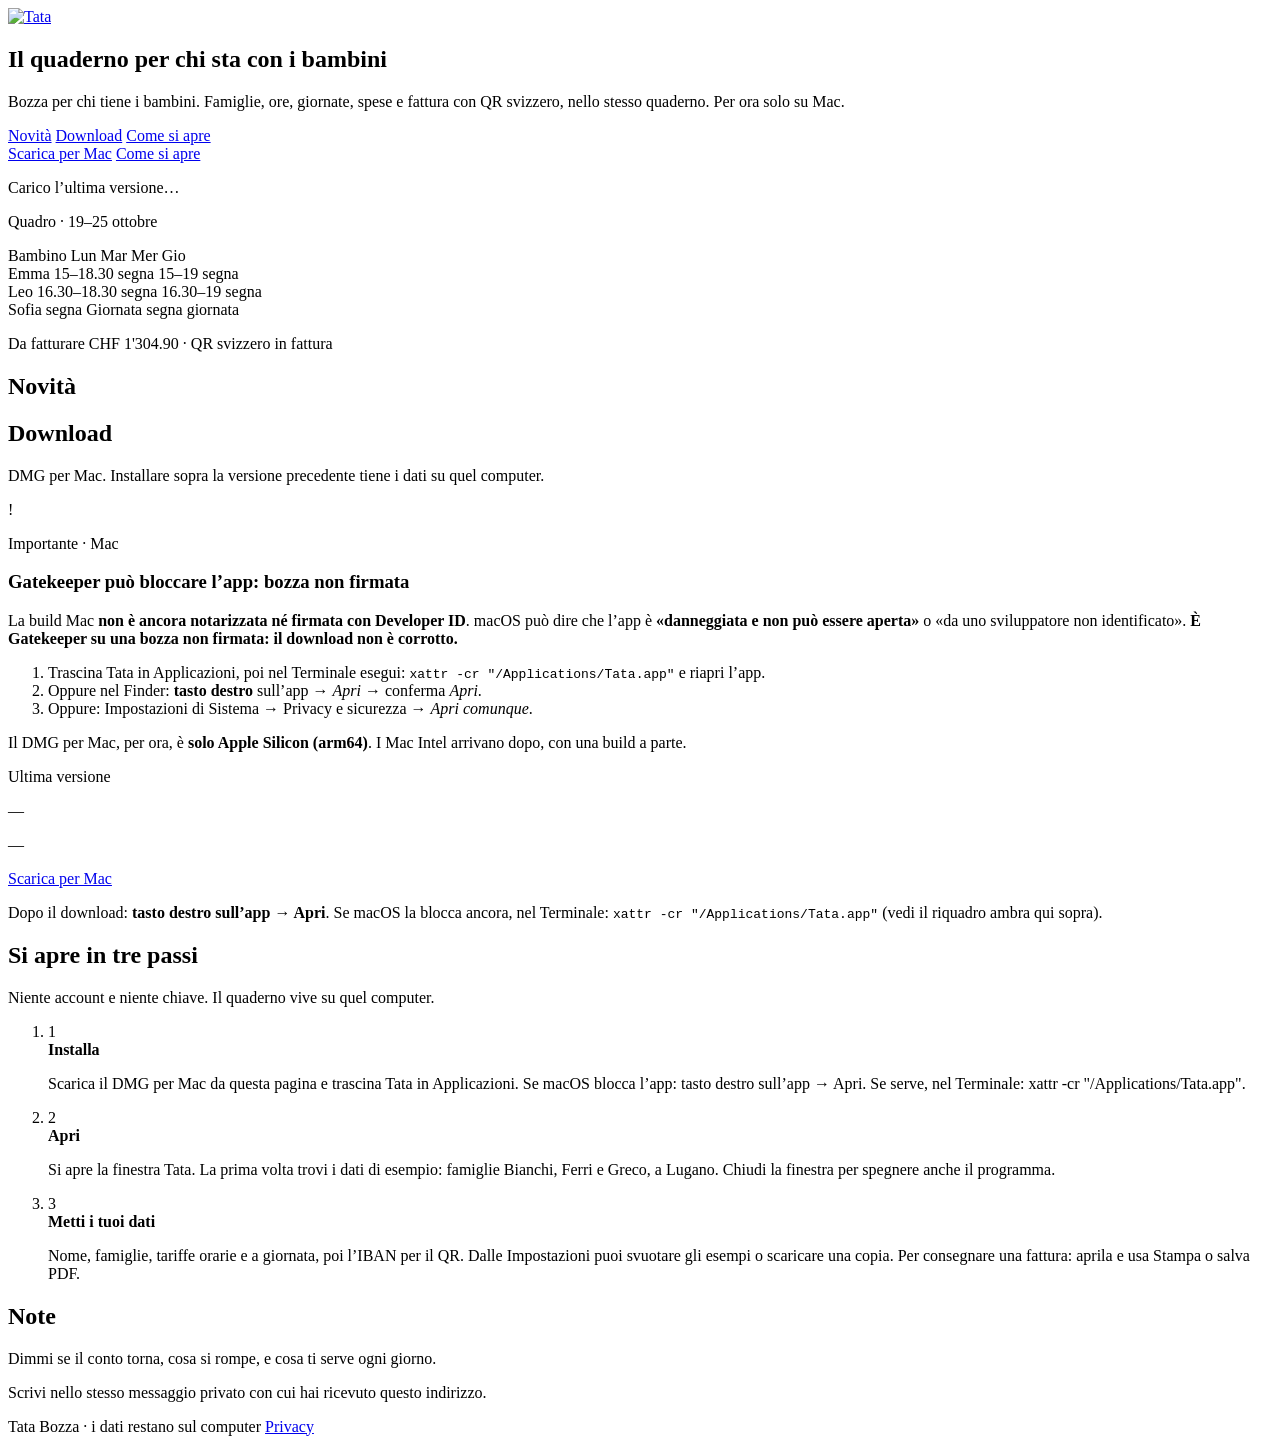
==== commit 28d4d2f2: "Move the wordmark into the hero and remove the top bar. Co-authored-by: Cursor <cursoragent@cursor.c" ====
--- a/index.html
+++ b/index.html
@@ -12,29 +12,26 @@
   <link rel="preconnect" href="https://fonts.googleapis.com" />
   <link rel="preconnect" href="https://fonts.gstatic.com" crossorigin />
   <link href="https://fonts.googleapis.com/css2?family=Fraunces:opsz,wght@9..144,500;9..144,620;9..144,700&family=Nunito:wght@400;600;700;800&display=swap" rel="stylesheet" />
-  <link rel="stylesheet" href="styles.css?v=4" />
+  <link rel="stylesheet" href="styles.css?v=5" />
 </head>
 <body>
   <div class="grain" aria-hidden="true"></div>
-
-  <header class="top">
-    <a class="brand" href="#top" aria-label="Tata, inizio">
-      <img src="tata-logo.png" alt="Tata" width="68" height="68" />
-    </a>
-    <nav class="top-nav">
-      <a href="#updates">Novità</a>
-      <a href="#download">Download</a>
-      <a href="#start">Come si apre</a>
-    </nav>
-  </header>
 
   <main id="top">
     <section class="hero" aria-label="Tata, bozza">
       <div class="blob blob-a" aria-hidden="true"></div>
       <div class="blob blob-b" aria-hidden="true"></div>
       <div class="hero-copy">
+        <a class="hero-logo" href="#top" aria-label="Tata, inizio">
+          <img src="tata-logo-trasparente.png?v=3" alt="Tata" width="200" height="200" />
+        </a>
         <h1>Il quaderno per chi sta con i bambini</h1>
         <p class="lede">Bozza per chi tiene i bambini. Famiglie, ore, giornate, spese e fattura con QR svizzero, nello stesso quaderno. Per ora solo su Mac.</p>
+        <nav class="quiet-nav" aria-label="Sezioni">
+          <a href="#updates">Novità</a>
+          <a href="#download">Download</a>
+          <a href="#start">Come si apre</a>
+        </nav>
         <div class="cta-row">
           <a class="btn primary" id="btnDownloadMacHero" href="#download">Scarica per Mac</a>
           <a class="btn ghost" href="#start">Come si apre</a>
--- a/styles.css
+++ b/styles.css
@@ -29,11 +29,11 @@
 
 html {
   scroll-behavior: smooth;
-  scroll-padding-top: 112px;
+  scroll-padding-top: 24px;
 }
 
 .section,
-#top { scroll-margin-top: 112px; }
+#top { scroll-margin-top: 24px; }
 
 body {
   margin: 0;
@@ -59,62 +59,6 @@
 
 a { color: inherit; }
 
-.top {
-  position: sticky;
-  top: 0;
-  z-index: 20;
-  display: flex;
-  align-items: center;
-  justify-content: space-between;
-  gap: 16px;
-  margin: 14px auto 0;
-  width: min(1120px, calc(100% - 28px));
-  padding: 10px 14px 10px 12px;
-  border-radius: 999px;
-  background: rgba(255, 250, 244, 0.82);
-  border: 1px solid rgba(255, 255, 255, 0.7);
-  box-shadow: 0 10px 30px rgba(120, 84, 54, 0.08);
-  backdrop-filter: blur(12px);
-}
-
-.brand {
-  display: inline-flex;
-  align-items: center;
-  gap: 10px;
-  text-decoration: none;
-  font-family: var(--font-display);
-  font-weight: 620;
-  font-size: 1.35rem;
-  letter-spacing: -0.02em;
-  color: var(--ink);
-}
-
-.brand img {
-  display: block;
-  height: 68px;
-  width: auto;
-  object-fit: contain;
-}
-
-.top-nav {
-  display: flex;
-  gap: 6px;
-  font-size: 0.95rem;
-  font-weight: 700;
-  color: var(--ink-soft);
-}
-
-.top-nav a {
-  text-decoration: none;
-  padding: 8px 14px;
-  border-radius: 999px;
-}
-
-.top-nav a:hover {
-  background: rgba(111, 143, 120, 0.12);
-  color: var(--sage-deep);
-}
-
 .hero {
   position: relative;
   display: grid;
@@ -154,6 +98,20 @@
 .hero-copy,
 .hero-board { position: relative; z-index: 1; }
 
+.hero-logo {
+  display: inline-block;
+  margin: 0 0 4px;
+  line-height: 0;
+  text-decoration: none;
+}
+
+.hero-logo img {
+  display: block;
+  height: 200px;
+  width: auto;
+  object-fit: contain;
+}
+
 .eyebrow {
   margin: 0 0 12px;
   color: var(--sage-deep);
@@ -162,15 +120,47 @@
 }
 
 .hero-copy h1 {
-  margin: 0 0 20px;
+  margin: 0 0 14px;
   font-family: var(--font-display);
   font-weight: 500;
-  font-size: clamp(3.05rem, 6.4vw, 4.75rem);
-  letter-spacing: -0.038em;
-  line-height: 1.02;
+  font-size: clamp(1.75rem, 2.6vw, 2.2rem);
+  letter-spacing: -0.03em;
+  line-height: 1.18;
   color: #5c4638;
-  max-width: 11.5ch;
+  max-width: 22ch;
   text-wrap: balance;
+}
+
+.quiet-nav {
+  display: flex;
+  flex-wrap: wrap;
+  gap: 6px 18px;
+  margin: 0 0 22px;
+  font-size: 0.95rem;
+  font-weight: 700;
+}
+
+.quiet-nav a {
+  color: var(--sage-deep);
+  text-decoration: none;
+}
+
+.quiet-nav a:hover {
+  text-decoration: underline;
+}
+
+.home-link {
+  margin: 0 0 18px;
+  font-weight: 700;
+}
+
+.home-link a {
+  color: var(--sage-deep);
+  text-decoration: none;
+}
+
+.home-link a:hover {
+  text-decoration: underline;
 }
 
 .lede {
@@ -678,19 +668,14 @@
 }
 
 @media (max-width: 860px) {
-  .top {
-    width: calc(100% - 16px);
-    margin-top: 8px;
-    border-radius: 22px;
-  }
-  .top-nav { display: none; }
   .hero {
     grid-template-columns: 1fr;
     width: min(1120px, calc(100% - 20px));
     padding-top: 28px;
     gap: 22px;
   }
-  .hero-copy h1 { max-width: 12ch; }
+  .hero-logo img { height: 148px; }
+  .hero-copy h1 { max-width: 18ch; }
   .hero-board { border-radius: 24px; }
   .board-head,
   .board-row {
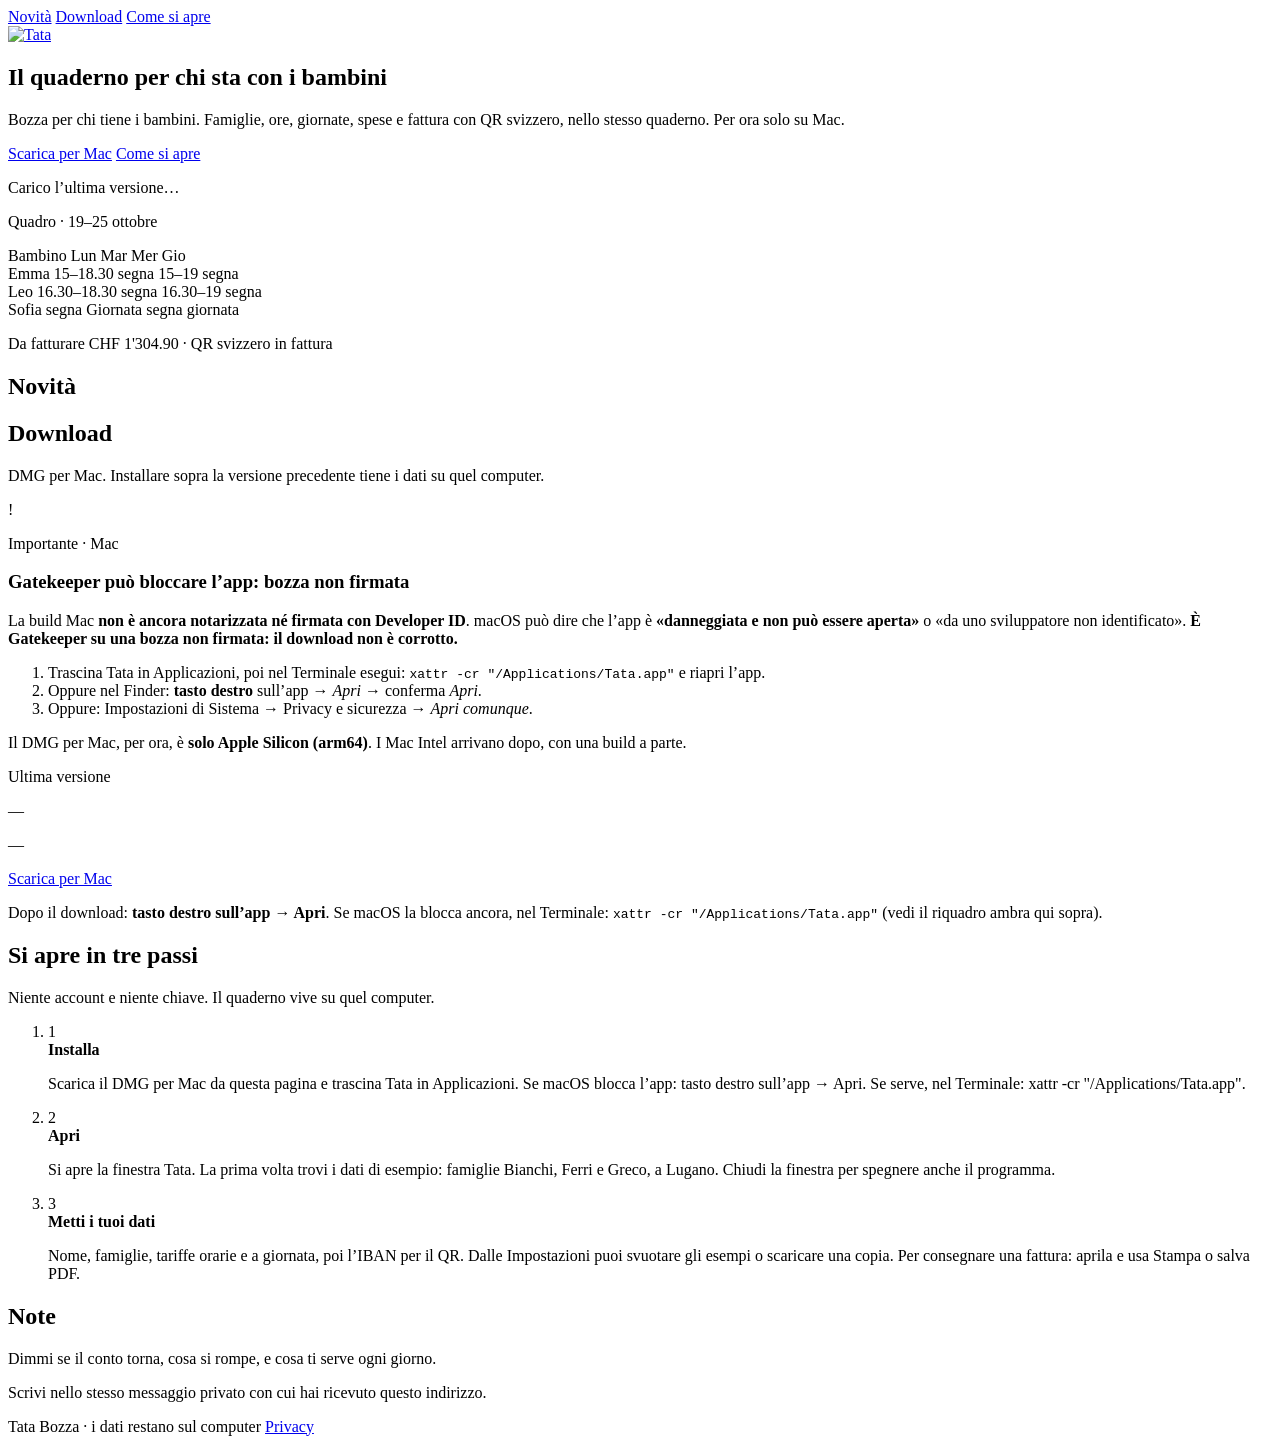
==== commit 40fa493c: "Remove the background blobs and put black section links above the logo. Co-authored-by: Cursor <curs" ====
--- a/index.html
+++ b/index.html
@@ -12,26 +12,25 @@
   <link rel="preconnect" href="https://fonts.googleapis.com" />
   <link rel="preconnect" href="https://fonts.gstatic.com" crossorigin />
   <link href="https://fonts.googleapis.com/css2?family=Fraunces:opsz,wght@9..144,500;9..144,620;9..144,700&family=Nunito:wght@400;600;700;800&display=swap" rel="stylesheet" />
-  <link rel="stylesheet" href="styles.css?v=5" />
+  <link rel="stylesheet" href="styles.css?v=6" />
 </head>
 <body>
   <div class="grain" aria-hidden="true"></div>
 
+  <nav class="quiet-nav" aria-label="Sezioni">
+    <a href="#updates">Novità</a>
+    <a href="#download">Download</a>
+    <a href="#start">Come si apre</a>
+  </nav>
+
   <main id="top">
     <section class="hero" aria-label="Tata, bozza">
-      <div class="blob blob-a" aria-hidden="true"></div>
-      <div class="blob blob-b" aria-hidden="true"></div>
       <div class="hero-copy">
         <a class="hero-logo" href="#top" aria-label="Tata, inizio">
           <img src="tata-logo-trasparente.png?v=3" alt="Tata" width="200" height="200" />
         </a>
         <h1>Il quaderno per chi sta con i bambini</h1>
         <p class="lede">Bozza per chi tiene i bambini. Famiglie, ore, giornate, spese e fattura con QR svizzero, nello stesso quaderno. Per ora solo su Mac.</p>
-        <nav class="quiet-nav" aria-label="Sezioni">
-          <a href="#updates">Novità</a>
-          <a href="#download">Download</a>
-          <a href="#start">Come si apre</a>
-        </nav>
         <div class="cta-row">
           <a class="btn primary" id="btnDownloadMacHero" href="#download">Scarica per Mac</a>
           <a class="btn ghost" href="#start">Come si apre</a>
--- a/styles.css
+++ b/styles.css
@@ -39,10 +39,7 @@
   margin: 0;
   font-family: var(--font-body);
   color: var(--ink);
-  background:
-    radial-gradient(900px 520px at 8% -10%, rgba(231, 183, 174, 0.45), transparent 60%),
-    radial-gradient(800px 480px at 100% 8%, rgba(158, 184, 201, 0.35), transparent 55%),
-    linear-gradient(180deg, #fbf6ef 0%, var(--bg) 40%, #f3e4d4 100%);
+  background: linear-gradient(180deg, #fbf6ef 0%, var(--bg) 40%, #f3e4d4 100%);
   min-height: 100vh;
   line-height: 1.55;
   -webkit-font-smoothing: antialiased;
@@ -59,6 +56,33 @@
 
 a { color: inherit; }
 
+.quiet-nav {
+  display: flex;
+  flex-wrap: wrap;
+  gap: 6px 22px;
+  width: min(1120px, calc(100% - 40px));
+  margin: 22px auto 0;
+  padding: 0 18px;
+  font-size: 0.95rem;
+  font-weight: 700;
+  background: none;
+  border: 0;
+  box-shadow: none;
+  position: static;
+}
+
+.quiet-nav a {
+  color: #3c332c;
+  text-decoration: none;
+  background: none;
+  padding: 0;
+  border-radius: 0;
+}
+
+.quiet-nav a:hover {
+  text-decoration: underline;
+}
+
 .hero {
   position: relative;
   display: grid;
@@ -66,33 +90,9 @@
   gap: 36px;
   align-items: center;
   width: min(1120px, calc(100% - 40px));
-  margin: 28px auto 10px;
-  padding: 42px 18px 28px;
+  margin: 8px auto 10px;
+  padding: 8px 18px 28px;
   overflow: hidden;
-}
-
-.blob {
-  position: absolute;
-  border-radius: 50%;
-  filter: blur(2px);
-  z-index: 0;
-  pointer-events: none;
-}
-
-.blob-a {
-  width: 280px;
-  height: 280px;
-  left: -40px;
-  top: 20px;
-  background: rgba(231, 183, 174, 0.45);
-}
-
-.blob-b {
-  width: 220px;
-  height: 220px;
-  right: 8%;
-  bottom: -30px;
-  background: rgba(158, 184, 201, 0.35);
 }
 
 .hero-copy,
@@ -100,7 +100,7 @@
 
 .hero-logo {
   display: inline-block;
-  margin: 0 0 4px;
+  margin: 0 0 34px;
   line-height: 0;
   text-decoration: none;
 }
@@ -129,24 +129,6 @@
   color: #5c4638;
   max-width: 22ch;
   text-wrap: balance;
-}
-
-.quiet-nav {
-  display: flex;
-  flex-wrap: wrap;
-  gap: 6px 18px;
-  margin: 0 0 22px;
-  font-size: 0.95rem;
-  font-weight: 700;
-}
-
-.quiet-nav a {
-  color: var(--sage-deep);
-  text-decoration: none;
-}
-
-.quiet-nav a:hover {
-  text-decoration: underline;
 }
 
 .home-link {
@@ -668,10 +650,13 @@
 }
 
 @media (max-width: 860px) {
+  .quiet-nav,
+  .hero {
+    width: min(1120px, calc(100% - 20px));
+  }
   .hero {
     grid-template-columns: 1fr;
-    width: min(1120px, calc(100% - 20px));
-    padding-top: 28px;
+    padding-top: 8px;
     gap: 22px;
   }
   .hero-logo img { height: 148px; }
